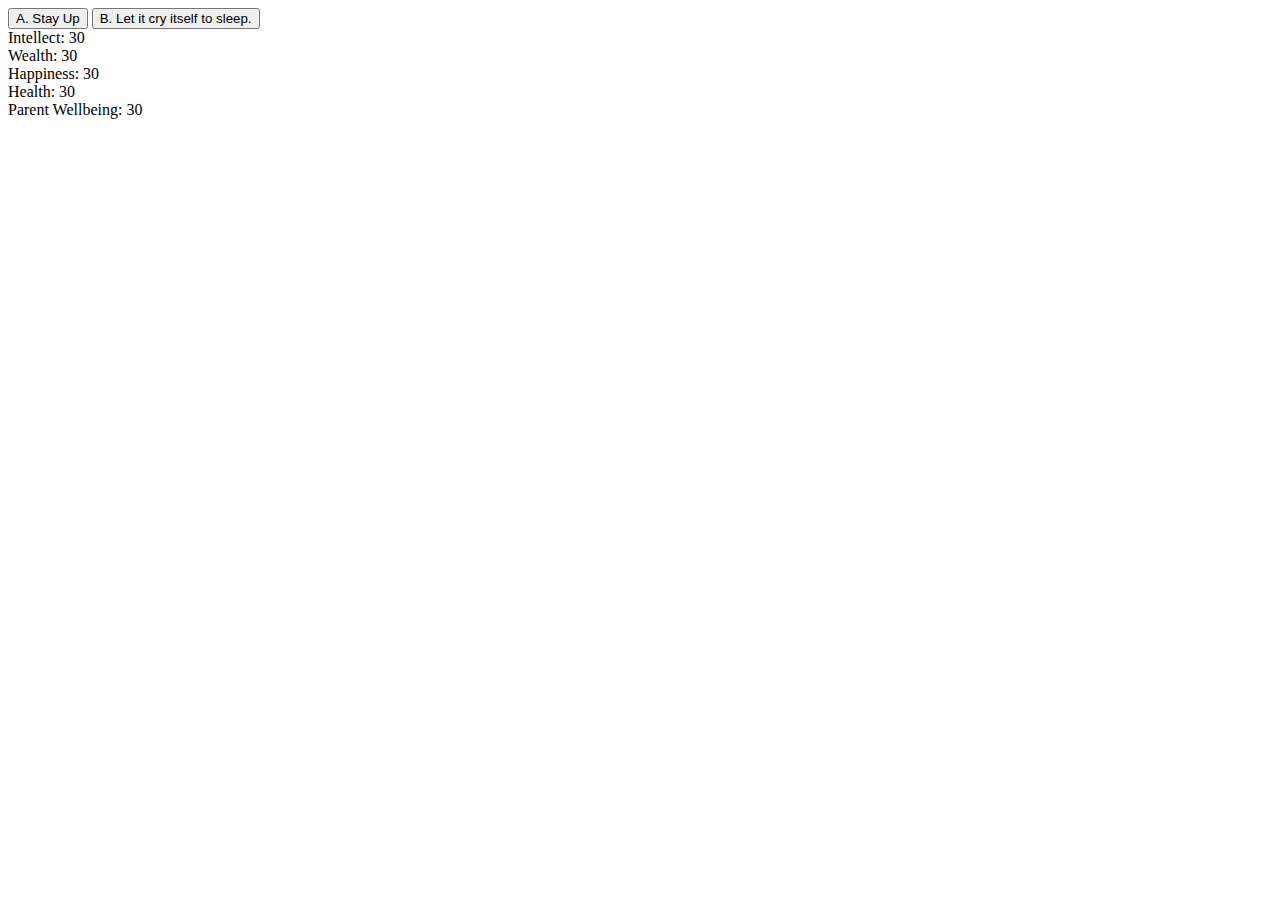
==== pages/y1q1.html @ 633ded52 "Update y1q1.html" ====
<!DOCTYPE html>
<html lang="en">
<head>
    <meta charset="UTF-8">
    <meta http-equiv="X-UA-Compatible" content="IE=edge">
    <meta name="viewport" content="width=device-width, initial-scale=1.0">
    <link rel="stylesheet" href="C:\Users\ad302504\Documents\GitHub\FBLA\css\y1.css">
    <title>Document</title>
</head>
<body class="questions">
    <div class="container">
        <div class="question">
            <button onclick="redirect('y1q2.html')">A. Stay Up</button>
            <button onclick="redirect('y1q2.html')">B. Let it cry itself to sleep.</button>
        </div>
        <div class="counters">
            <div class="counter">Intellect: <span id="intellect">30</span></div>
            <div class="counter">Wealth: <span id="wealth">30</span></div>
            <div class="counter">Happiness: <span id="happiness">30</span></div>
            <div class="counter">Health: <span id="health">30</span></div>
            <div class="counter">Parent Wellbeing: <span id="parentWellbeing">30</span></div>
        </div>
    </div>

    <script src="script.js">
         if (option === 'A') {
                intellect.textContent = parseInt(intellect.textContent) + 5;
                happiness.textContent = parseInt(happiness.textContent) - 5;
            } else if (option === 'B') {
                health.textContent = parseInt(health.textContent) + 5;
                parentWellbeing.textContent = parseInt(parentWellbeing.textContent) - 5;
            }
    </script>
</body>
</html>
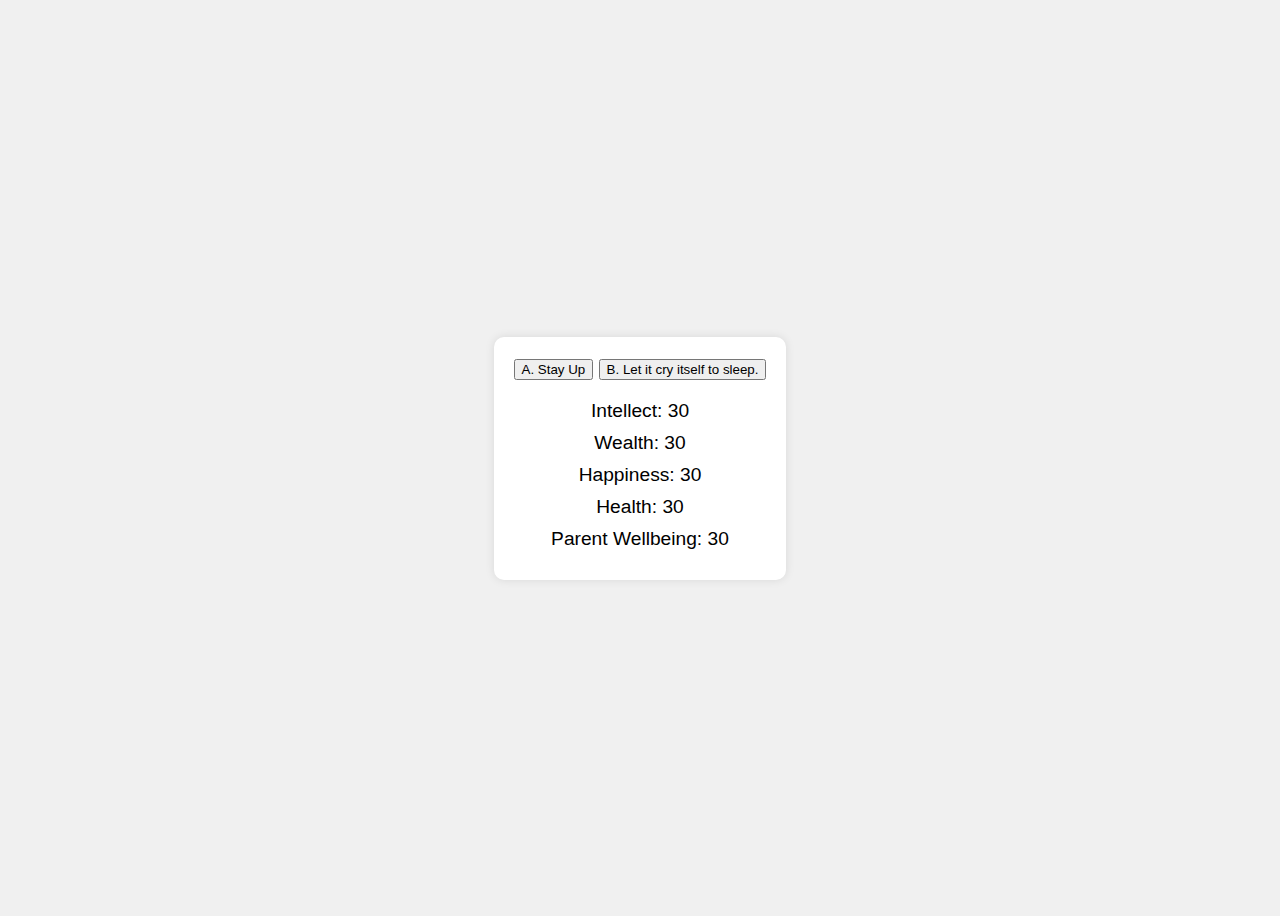
==== commit 07390c71: "Update y1q1.html" ====
--- a/pages/y1q1.html
+++ b/pages/y1q1.html
@@ -4,8 +4,8 @@
     <meta charset="UTF-8">
     <meta http-equiv="X-UA-Compatible" content="IE=edge">
     <meta name="viewport" content="width=device-width, initial-scale=1.0">
-    <link rel="stylesheet" href="C:\Users\ad302504\Documents\GitHub\FBLA\css\y1.css">
-    <title>Document</title>
+    <link rel="stylesheet" href="..\css\y1.css">
+    <title>Question 1</title>
 </head>
 <body class="questions">
     <div class="container">
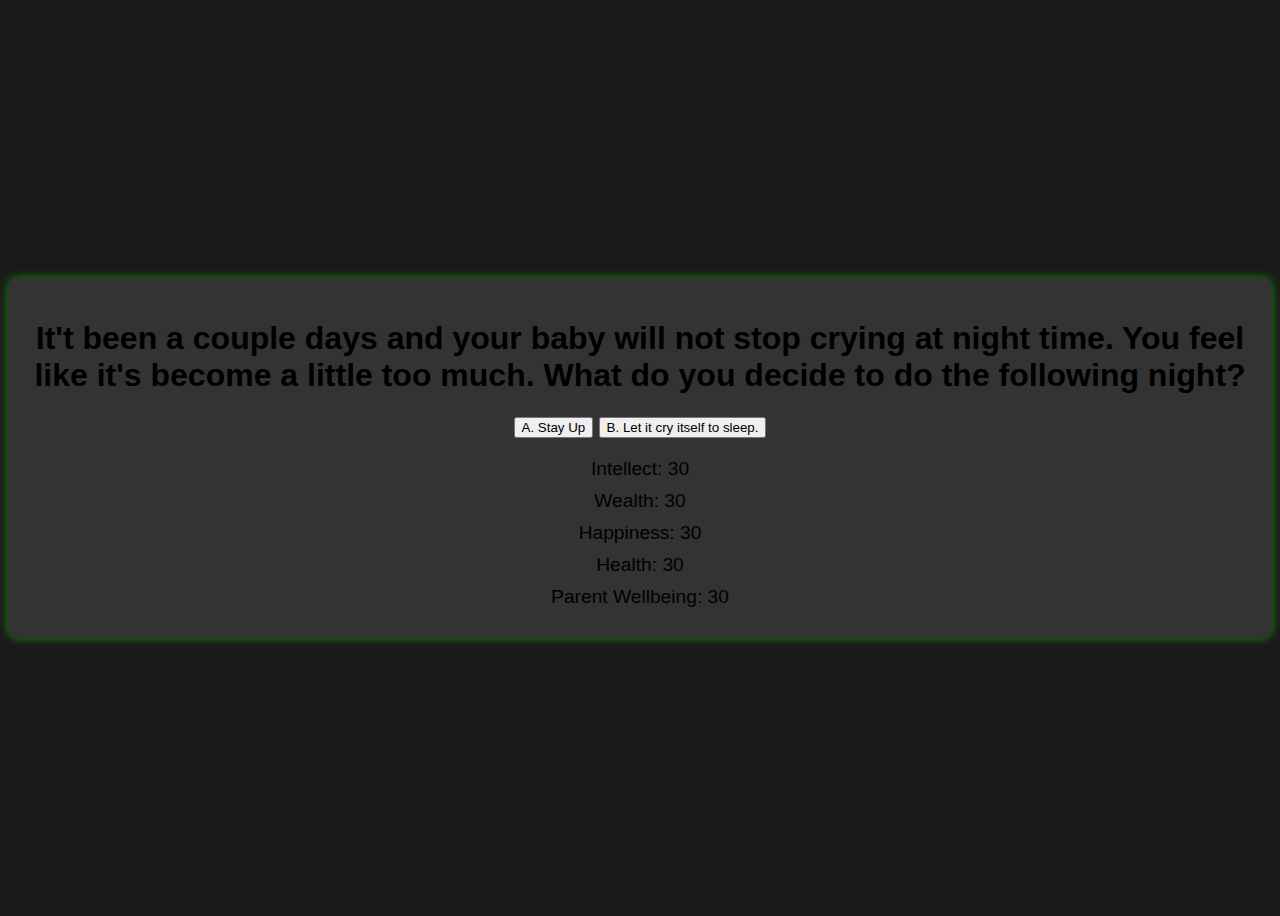
==== commit 6ec0e740: "..." ====
--- a/pages/y1q1.html
+++ b/pages/y1q1.html
@@ -10,6 +10,9 @@
 <body class="questions">
     <div class="container">
         <div class="question">
+            <h1>It't been a couple days and your baby will not stop crying at night time. You feel like it's become a little too much. What do you decide to do the following night?</h1>
+        </div>
+        <div class="answer">
             <button onclick="redirect('y1q2.html')">A. Stay Up</button>
             <button onclick="redirect('y1q2.html')">B. Let it cry itself to sleep.</button>
         </div>
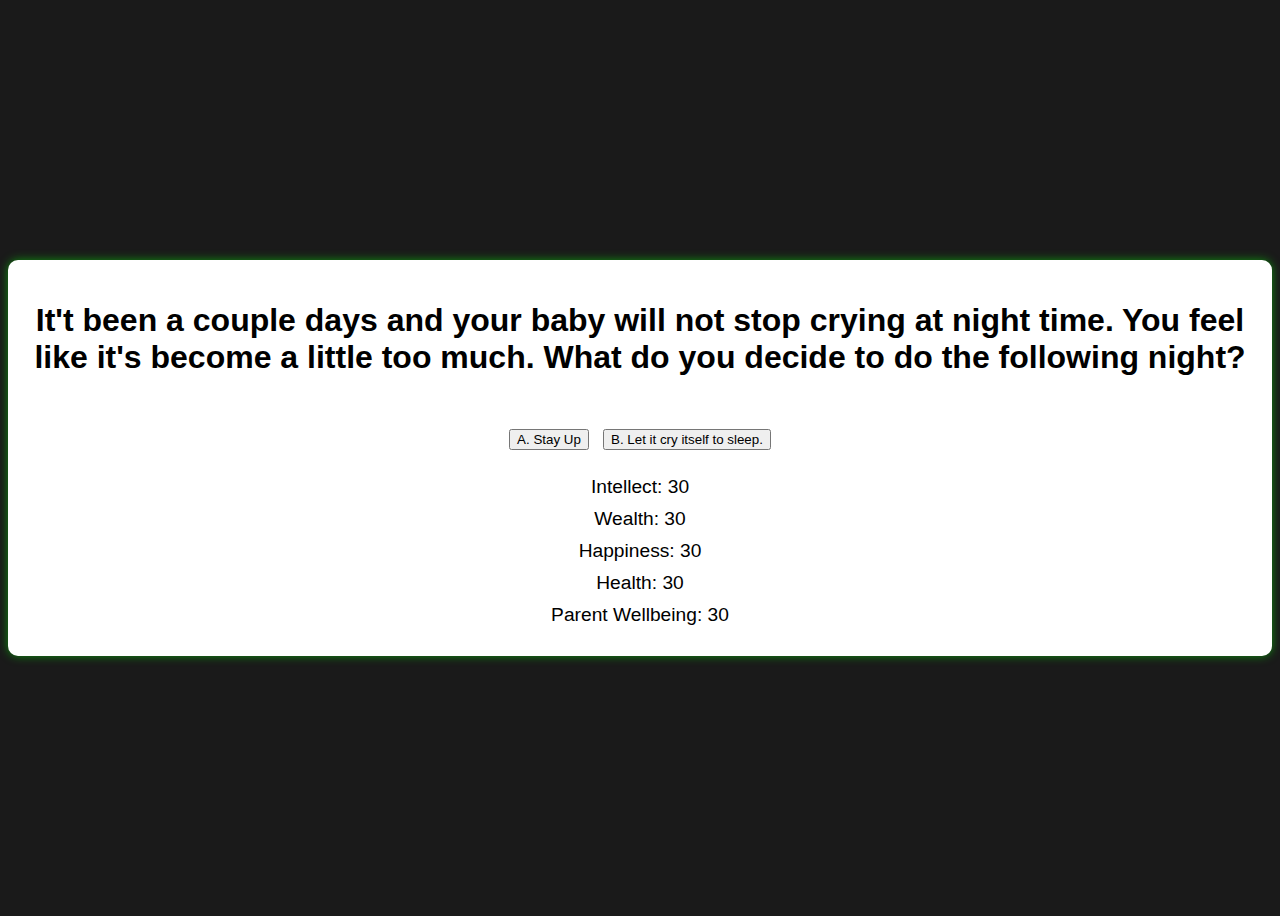
==== commit 6939bd85: "Update y1q1.html" ====
--- a/pages/y1q1.html
+++ b/pages/y1q1.html
@@ -9,12 +9,13 @@
 </head>
 <body class="questions">
     <div class="container">
-        <div class="question">
+        <div id="question">
             <h1>It't been a couple days and your baby will not stop crying at night time. You feel like it's become a little too much. What do you decide to do the following night?</h1>
         </div>
         <div class="answer">
             <button onclick="redirect('y1q2.html')">A. Stay Up</button>
             <button onclick="redirect('y1q2.html')">B. Let it cry itself to sleep.</button>
+            
         </div>
         <div class="counters">
             <div class="counter">Intellect: <span id="intellect">30</span></div>
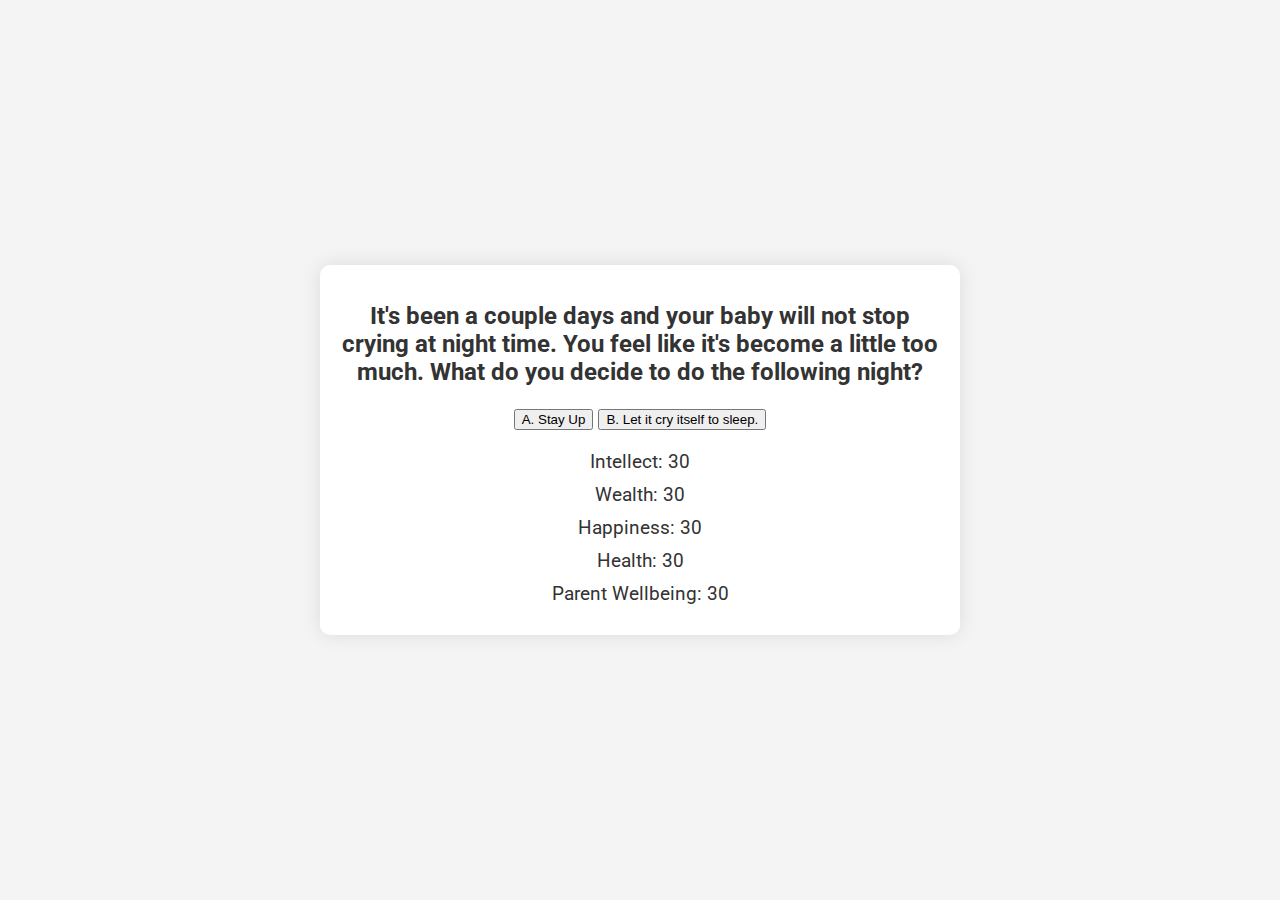
==== commit 113ef36b: "not linked to the right questions but trying...." ====
--- a/pages/y1q1.html
+++ b/pages/y1q1.html
@@ -10,12 +10,11 @@
 <body class="questions">
     <div class="container">
         <div id="question">
-            <h1>It't been a couple days and your baby will not stop crying at night time. You feel like it's become a little too much. What do you decide to do the following night?</h1>
+            <h1>It's been a couple days and your baby will not stop crying at night time. You feel like it's become a little too much. What do you decide to do the following night?</h1>
         </div>
         <div class="answer">
-            <button onclick="redirect('y1q2.html')">A. Stay Up</button>
-            <button onclick="redirect('y1q2.html')">B. Let it cry itself to sleep.</button>
-            
+            <button id="optionButton1">A. Stay Up</button>
+            <button id="optionButton2">B. Let it cry itself to sleep.</button>
         </div>
         <div class="counters">
             <div class="counter">Intellect: <span id="intellect">30</span></div>
@@ -24,16 +23,10 @@
             <div class="counter">Health: <span id="health">30</span></div>
             <div class="counter">Parent Wellbeing: <span id="parentWellbeing">30</span></div>
         </div>
+        <div id="nextButtonContainer" style="display: none;">
+            <button id="nextButton" onclick="redirect('y1q2.html')">Next</button>
+        </div>
     </div>
 
-    <script src="script.js">
-         if (option === 'A') {
-                intellect.textContent = parseInt(intellect.textContent) + 5;
-                happiness.textContent = parseInt(happiness.textContent) - 5;
-            } else if (option === 'B') {
-                health.textContent = parseInt(health.textContent) + 5;
-                parentWellbeing.textContent = parseInt(parentWellbeing.textContent) - 5;
-            }
-    </script>
+    <script src="script.js"></script>
 </body>
-</html>